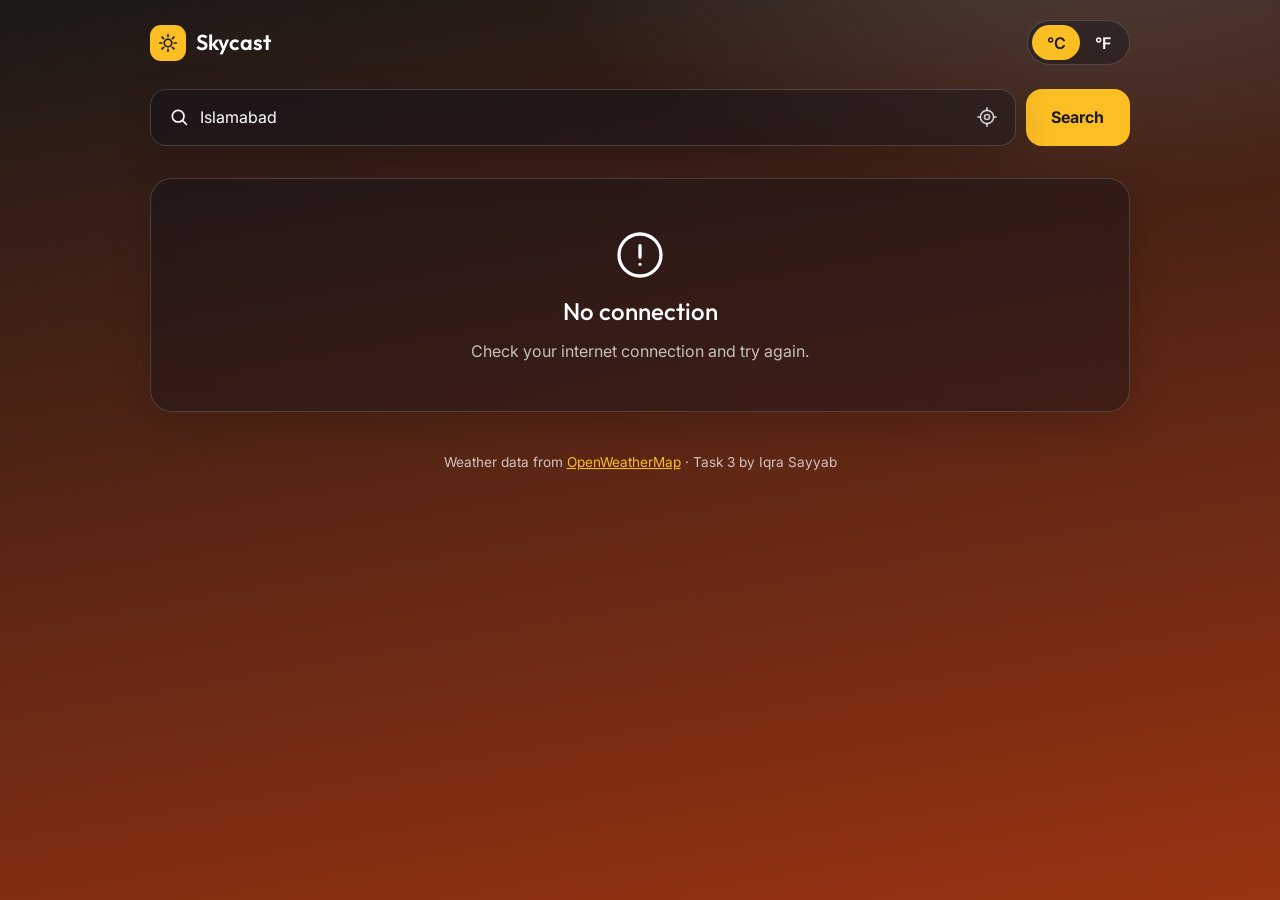
==== Task-3-Weather-App/index.html @ 6c13a427 "Add Task 3: Weather App" ====
<!DOCTYPE html>
<html lang="en">
<head>
  <meta charset="UTF-8" />
  <meta name="viewport" content="width=device-width, initial-scale=1.0" />
  <title>Skycast | Live Weather Forecast</title>
  <meta name="description" content="Search any city for live weather, humidity, wind, pressure and a 5-day forecast. Built with the Fetch API and OpenWeatherMap." />
  <meta name="theme-color" content="#1c1917" />
  <link rel="icon" href="data:image/svg+xml,%3Csvg xmlns='http://www.w3.org/2000/svg' viewBox='0 0 64 64'%3E%3Crect width='64' height='64' rx='16' fill='%23f59e0b'/%3E%3Ccircle cx='32' cy='32' r='11' fill='%231c1917'/%3E%3C/svg%3E" />
  <link rel="preconnect" href="https://fonts.googleapis.com" />
  <link rel="preconnect" href="https://fonts.gstatic.com" crossorigin />
  <link href="https://fonts.googleapis.com/css2?family=Inter:wght@400;500;600;700&family=Outfit:wght@300;500;600&display=swap" rel="stylesheet" />
  <link rel="stylesheet" href="css/style.css" />
</head>
<body data-sky="ember">
  <div class="page">
    <header class="topbar">
      <a class="brand" href="#" aria-label="Skycast home">
        <span class="brand-logo"><svg class="icon" viewBox="0 0 24 24" aria-hidden="true"><circle cx="12" cy="12" r="4.5"/><path d="M12 2v2.5M12 19.5V22M4.9 4.9l1.8 1.8M17.3 17.3l1.8 1.8M2 12h2.5M19.5 12H22M4.9 19.1l1.8-1.8M17.3 6.7l1.8-1.8"/></svg></span>
        Skycast
      </a>
      <div class="unit-toggle" role="group" aria-label="Temperature unit">
        <button type="button" data-unit="metric" aria-pressed="true">°C</button>
        <button type="button" data-unit="imperial" aria-pressed="false">°F</button>
      </div>
    </header>

    <form class="search" id="searchForm" role="search" novalidate>
      <div class="search-box glass">
        <svg class="icon" viewBox="0 0 24 24" aria-hidden="true"><circle cx="11" cy="11" r="7"/><path d="M21 21l-4.3-4.3"/></svg>
        <input type="search" id="cityInput" placeholder="Search for a city, e.g. Lahore" aria-label="City name" autocomplete="off" maxlength="60" />
        <button type="button" class="locate" id="locateBtn" aria-label="Use my location" title="Use my location">
          <svg class="icon" viewBox="0 0 24 24" aria-hidden="true"><circle cx="12" cy="12" r="3"/><circle cx="12" cy="12" r="8"/><path d="M12 1v3M12 20v3M1 12h3M20 12h3"/></svg>
        </button>
      </div>
      <button class="btn" type="submit">Search</button>
    </form>
    <p class="form-error" id="formError" role="alert"></p>
    <div class="recent" id="recent" hidden></div>

    <section class="status glass" id="status" aria-live="polite" hidden></section>

    <div id="weather" hidden>
      <section class="current glass" aria-label="Current weather">
        <div class="current-main">
          <h1 class="place"><span id="cityName"></span><small id="countryName"></small></h1>
          <p class="local-time" id="localTime"></p>
          <div class="temp-row"><span class="temp" id="temp">--</span><span class="temp-unit" id="tempUnit">°C</span></div>
          <p class="cond" id="condition"></p>
          <p class="hilo" id="hiLo"></p>
        </div>
        <div class="current-icon" id="currentIcon"></div>
      </section>

      <section class="metrics" id="metrics" aria-label="Weather details"></section>

      <section class="forecast" aria-labelledby="forecastTitle">
        <h2 id="forecastTitle">5-day forecast</h2>
        <div class="forecast-list" id="forecastList"></div>
      </section>
    </div>

    <footer class="site-footer">Weather data from <a href="https://openweathermap.org" target="_blank" rel="noopener noreferrer">OpenWeatherMap</a> · Task 3 by Iqra Sayyab</footer>
  </div>

  <script src="js/config.js"></script>
  <script src="js/script.js"></script>
</body>
</html>
---- Task-3-Weather-App/css/style.css ----
/* Skycast. Warm amber accent. The background changes with the weather. */
@property --g1 { syntax: "<color>"; inherits: true; initial-value: #1c1917; }
@property --g2 { syntax: "<color>"; inherits: true; initial-value: #9a3412; }

:root {
  --font-body: "Inter", system-ui, -apple-system, "Segoe UI", sans-serif;
  --font-num: "Outfit", "Inter", system-ui, sans-serif;
  --accent: #fbbf24; --accent-ink: #1c1917;
  --text: #fff; --muted: rgba(255, 255, 255, .72);
  --glass: rgba(10, 15, 25, .36); --glass-border: rgba(255, 255, 255, .16);
}
/* Sky colours: top is always dark enough for white text */
[data-sky="ember"]   { --g1: #1c1917; --g2: #9a3412; }
[data-sky="clear"]   { --g1: #b45309; --g2: #f59e0b; }
[data-sky="night"]   { --g1: #0b1020; --g2: #1f2a44; }
[data-sky="clouds"]  { --g1: #334155; --g2: #7b8ba1; }
[data-sky="rain"]    { --g1: #12293b; --g2: #3f7391; }
[data-sky="thunder"] { --g1: #18181b; --g2: #57575f; }
[data-sky="snow"]    { --g1: #3b4a63; --g2: #a3b3c9; }
[data-sky="mist"]    { --g1: #4f4a45; --g2: #a8a29e; }

*, *::before, *::after { box-sizing: border-box; }
body {
  margin: 0; min-height: 100vh; font-family: var(--font-body); color: var(--text); line-height: 1.5;
  background: radial-gradient(60rem 30rem at 85% -10%, rgba(255, 255, 255, .16), transparent 60%) no-repeat, linear-gradient(170deg, var(--g1), var(--g2)) fixed;
  transition: --g1 .9s ease, --g2 .9s ease;
}
h1, h2, p { margin: 0; }
button, input { font: inherit; color: inherit; }
button { cursor: pointer; }
a { color: var(--accent); }
:focus-visible { outline: 3px solid var(--accent); outline-offset: 2px; border-radius: 8px; }
.icon, .wx { fill: none; stroke: currentColor; stroke-linecap: round; stroke-linejoin: round; }
.icon { width: 20px; height: 20px; stroke-width: 2; flex: none; }
.wx { width: 100%; height: 100%; stroke-width: 1.4; }

.page { width: min(100% - 2rem, 980px); margin: 0 auto; padding: 1.25rem 0 2.5rem; }
.glass { background: var(--glass); backdrop-filter: blur(14px); -webkit-backdrop-filter: blur(14px); border: 1px solid var(--glass-border); border-radius: 22px; box-shadow: 0 12px 40px rgba(0, 0, 0, .18); }

/* Top bar */
.topbar { display: flex; justify-content: space-between; align-items: center; gap: 1rem; }
.brand { display: flex; align-items: center; gap: .6rem; font-family: var(--font-num); font-weight: 600; font-size: 1.35rem; color: #fff; text-decoration: none; }
.brand-logo { width: 36px; height: 36px; display: grid; place-items: center; border-radius: 11px; background: var(--accent); color: var(--accent-ink); }
.unit-toggle { display: flex; padding: 4px; border-radius: 999px; background: var(--glass); border: 1px solid var(--glass-border); }
.unit-toggle button { border: 0; background: transparent; padding: .35rem .9rem; border-radius: 999px; font-weight: 600; transition: background-color .2s, color .2s; }
.unit-toggle button[aria-pressed="true"] { background: var(--accent); color: var(--accent-ink); }

/* Search */
.search { display: flex; gap: .6rem; margin-top: 1.5rem; }
.search-box { flex: 1; display: flex; align-items: center; gap: .7rem; padding: 0 .5rem 0 1.1rem; border-radius: 16px; transition: border-color .2s, box-shadow .2s; }
.search-box:focus-within { border-color: var(--accent); box-shadow: 0 0 0 3px rgba(251, 191, 36, .25); }
.search-box input { flex: 1; min-width: 0; padding: .95rem 0; background: transparent; border: 0; outline: 0; }
.search-box input::placeholder { color: var(--muted); }
.locate { width: 40px; height: 40px; display: grid; place-items: center; background: transparent; border: 0; border-radius: 12px; color: var(--muted); transition: background-color .2s, color .2s; }
.locate:hover { background: rgba(255, 255, 255, .12); color: #fff; }
.btn { padding: 0 1.6rem; border: 0; border-radius: 16px; background: var(--accent); color: var(--accent-ink); font-weight: 700; transition: transform .15s, filter .2s; }
.btn:hover { filter: brightness(1.08); } .btn:active { transform: translateY(1px); }
.form-error { margin-top: .6rem; padding-left: .4rem; font-size: .9rem; font-weight: 600; color: #fde68a; }
.form-error:empty { display: none; }
.recent { display: flex; flex-wrap: wrap; gap: .5rem; margin-top: .8rem; }
.recent button { padding: .3rem .85rem; font-size: .85rem; font-weight: 500; border-radius: 999px; background: rgba(255, 255, 255, .12); border: 1px solid var(--glass-border); transition: background-color .2s; }
.recent button:hover { background: rgba(255, 255, 255, .22); }

/* Status: loading, errors, setup */
.status { margin-top: 1.25rem; padding: 3rem 1.5rem; display: flex; flex-direction: column; align-items: center; gap: .6rem; text-align: center; }
.status .wx { width: 56px; height: 56px; }
.status-title { font-family: var(--font-num); font-size: 1.5rem; font-weight: 500; }
.status-text { max-width: 46ch; color: var(--muted); }
.spinner { width: 46px; height: 46px; border-radius: 50%; border: 4px solid rgba(255, 255, 255, .22); border-top-color: var(--accent); animation: spin .8s linear infinite; }
@keyframes spin { to { transform: rotate(360deg); } }

/* Current weather */
#weather { animation: fade .5s ease; }
@keyframes fade { from { opacity: 0; transform: translateY(10px); } to { opacity: 1; transform: none; } }
.current { margin-top: 1.25rem; padding: 1.75rem 2rem; display: flex; justify-content: space-between; align-items: center; gap: 1rem; flex-wrap: wrap; }
.place { font-size: 1.6rem; font-weight: 600; line-height: 1.2; }
.place small { font-size: 1.1rem; font-weight: 500; color: var(--muted); }
.local-time { margin-top: .15rem; color: var(--muted); font-size: .95rem; }
.temp-row { display: flex; align-items: flex-start; margin-top: .6rem; }
.temp { font-family: var(--font-num); font-weight: 300; font-size: clamp(4.5rem, 15vw, 7.5rem); line-height: 1; letter-spacing: -.03em; }
.temp-unit { margin-top: .6rem; font-family: var(--font-num); font-size: 1.8rem; font-weight: 300; color: var(--muted); }
.cond { font-size: 1.25rem; font-weight: 600; text-transform: capitalize; }
.hilo { margin-top: .15rem; color: var(--muted); }
.current-icon { width: clamp(110px, 24vw, 190px); aspect-ratio: 1; flex: none; margin-inline: auto; }
.current-icon .wx { stroke-width: 1; filter: drop-shadow(0 6px 18px rgba(0, 0, 0, .25)); }
.ico-sun { color: #fde68a; }

/* Detail tiles */
.metrics { display: flex; flex-wrap: wrap; gap: 1rem; margin-top: 1rem; }
.metric { flex: 1 1 200px; padding: 1.1rem 1.25rem; display: flex; flex-direction: column; gap: .15rem; border-radius: 18px; }
.metric-label { display: flex; align-items: center; gap: .5rem; font-size: .8rem; font-weight: 600; letter-spacing: .06em; text-transform: uppercase; color: var(--muted); }
.metric-label .icon { width: 17px; height: 17px; color: var(--accent); }
.metric strong { font-family: var(--font-num); font-size: 1.7rem; font-weight: 500; line-height: 1.3; }
.metric small { color: var(--muted); font-size: .85rem; }

/* 5-day forecast */
.forecast { margin-top: 1.75rem; }
.forecast h2 { font-family: var(--font-num); font-size: 1.3rem; font-weight: 500; margin-bottom: .8rem; }
.forecast-list { display: flex; gap: .8rem; overflow-x: auto; padding-bottom: .5rem; scroll-snap-type: x mandatory; }
.day { flex: 1 0 140px; scroll-snap-align: start; padding: 1.1rem .9rem; display: flex; flex-direction: column; align-items: center; gap: .15rem; text-align: center; border-radius: 18px; transition: transform .2s, background-color .2s; }
.day:hover { transform: translateY(-4px); background: rgba(10, 15, 25, .5); }
.day-name { font-weight: 700; } .day-date { font-size: .8rem; color: var(--muted); }
.day-icon { width: 54px; height: 54px; margin: .5rem 0 .2rem; }
.day-desc { font-size: .82rem; color: var(--muted); text-transform: capitalize; min-height: 2.5em; }
.day-temps { margin-top: .3rem; font-family: var(--font-num); font-size: 1.2rem; font-weight: 500; }
.day-temps span { color: var(--muted); font-weight: 300; }
.day-rain { font-size: .8rem; color: #fde68a; min-height: 1.3em; }

.site-footer { margin-top: 2.5rem; text-align: center; font-size: .85rem; color: var(--muted); }

@media (max-width: 560px) {
  .search { flex-wrap: wrap; } .btn { flex: 1; padding: .85rem; }
  .current { padding: 1.4rem 1.25rem; }
  .current-main { flex: 1 1 100%; order: 2; } .current-icon { order: 1; }
}
@media (prefers-reduced-motion: reduce) { *, *::before, *::after { animation: none !important; transition: none !important; } }
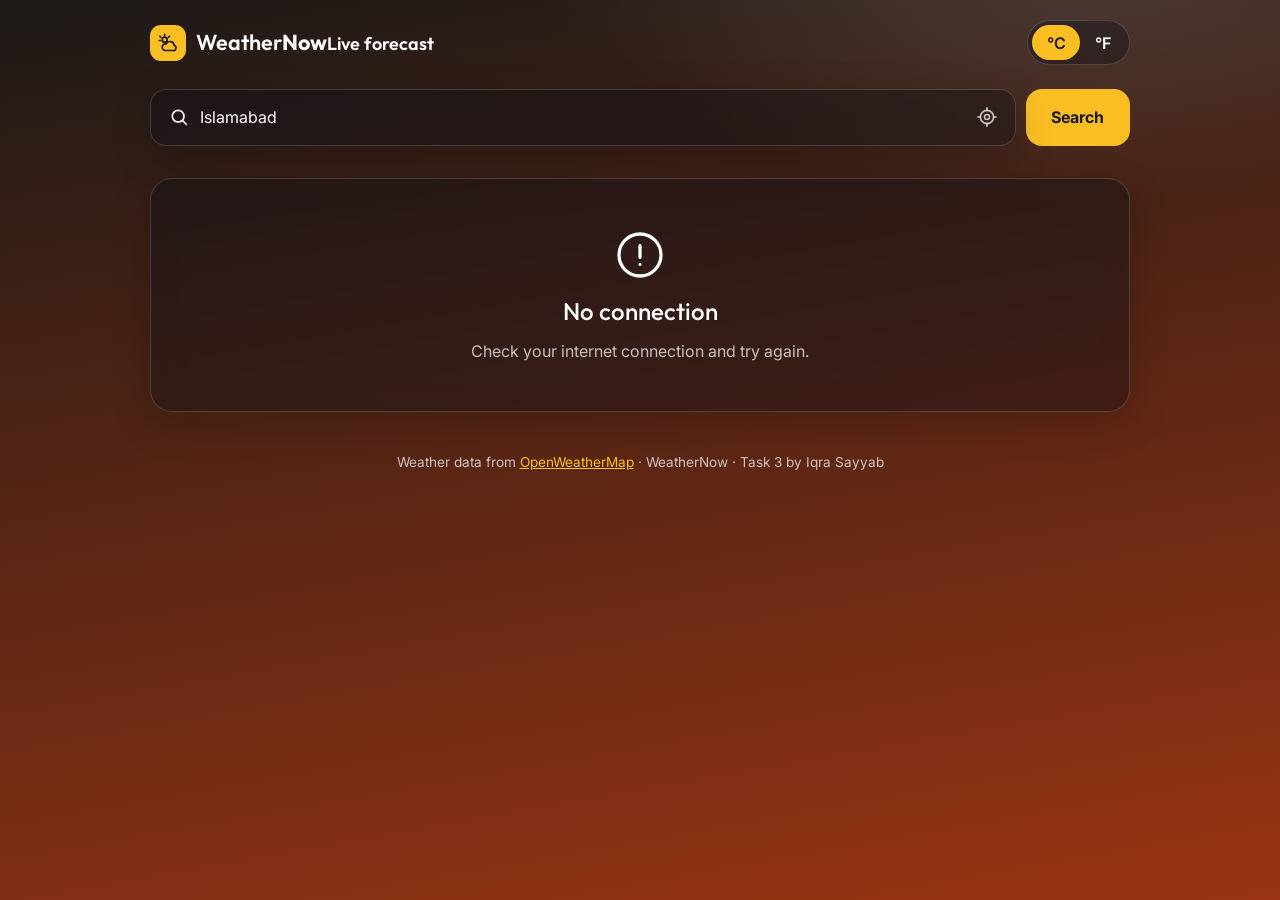
==== commit 28027470: "Add Task 3: Weather App" ====
--- a/Task-3-Weather-App/index.html
+++ b/Task-3-Weather-App/index.html
@@ -3,7 +3,7 @@
 <head>
   <meta charset="UTF-8" />
   <meta name="viewport" content="width=device-width, initial-scale=1.0" />
-  <title>Skycast | Live Weather Forecast</title>
+  <title>WeatherNow | Live Weather Forecast</title>
   <meta name="description" content="Search any city for live weather, humidity, wind, pressure and a 5-day forecast. Built with the Fetch API and OpenWeatherMap." />
   <meta name="theme-color" content="#1c1917" />
   <link rel="icon" href="data:image/svg+xml,%3Csvg xmlns='http://www.w3.org/2000/svg' viewBox='0 0 64 64'%3E%3Crect width='64' height='64' rx='16' fill='%23f59e0b'/%3E%3Ccircle cx='32' cy='32' r='11' fill='%231c1917'/%3E%3C/svg%3E" />
@@ -15,9 +15,9 @@
 <body data-sky="ember">
   <div class="page">
     <header class="topbar">
-      <a class="brand" href="#" aria-label="Skycast home">
-        <span class="brand-logo"><svg class="icon" viewBox="0 0 24 24" aria-hidden="true"><circle cx="12" cy="12" r="4.5"/><path d="M12 2v2.5M12 19.5V22M4.9 4.9l1.8 1.8M17.3 17.3l1.8 1.8M2 12h2.5M19.5 12H22M4.9 19.1l1.8-1.8M17.3 6.7l1.8-1.8"/></svg></span>
-        Skycast
+      <a class="brand" href="#" aria-label="WeatherNow home">
+        <span class="brand-logo"><svg class="icon" viewBox="0 0 24 24" aria-hidden="true"><circle cx="8" cy="8" r="3"/><path d="M8 1.5V3M2.2 4l1.1 1.1M1.5 9H3M13.8 4l-1.1 1.1"/><path d="M17.5 21H9a4 4 0 1 1 .9-7.9A5 5 0 0 1 19.4 15 3 3 0 0 1 17.5 21z"/></svg></span>
+        <span class="brand-text"><span class="brand-name">Weather<b>Now</b></span><small>Live forecast</small></span>
       </a>
       <div class="unit-toggle" role="group" aria-label="Temperature unit">
         <button type="button" data-unit="metric" aria-pressed="true">°C</button>
@@ -28,7 +28,7 @@
     <form class="search" id="searchForm" role="search" novalidate>
       <div class="search-box glass">
         <svg class="icon" viewBox="0 0 24 24" aria-hidden="true"><circle cx="11" cy="11" r="7"/><path d="M21 21l-4.3-4.3"/></svg>
-        <input type="search" id="cityInput" placeholder="Search for a city, e.g. Lahore" aria-label="City name" autocomplete="off" maxlength="60" />
+        <input type="search" id="cityInput" placeholder="Search city, e.g. Lahore or London" aria-label="City name" autocomplete="off" maxlength="60" />
         <button type="button" class="locate" id="locateBtn" aria-label="Use my location" title="Use my location">
           <svg class="icon" viewBox="0 0 24 24" aria-hidden="true"><circle cx="12" cy="12" r="3"/><circle cx="12" cy="12" r="8"/><path d="M12 1v3M12 20v3M1 12h3M20 12h3"/></svg>
         </button>
@@ -41,6 +41,7 @@
     <section class="status glass" id="status" aria-live="polite" hidden></section>
 
     <div id="weather" hidden>
+      <div class="dashboard">
       <section class="current glass" aria-label="Current weather">
         <div class="current-main">
           <h1 class="place"><span id="cityName"></span><small id="countryName"></small></h1>
@@ -53,6 +54,12 @@
       </section>
 
       <section class="metrics" id="metrics" aria-label="Weather details"></section>
+      </div>
+
+      <section class="hourly" aria-labelledby="hourlyTitle">
+        <h2 id="hourlyTitle">Next 24 hours</h2>
+        <div class="hourly-list glass" id="hourlyList"></div>
+      </section>
 
       <section class="forecast" aria-labelledby="forecastTitle">
         <h2 id="forecastTitle">5-day forecast</h2>
@@ -60,7 +67,7 @@
       </section>
     </div>
 
-    <footer class="site-footer">Weather data from <a href="https://openweathermap.org" target="_blank" rel="noopener noreferrer">OpenWeatherMap</a> · Task 3 by Iqra Sayyab</footer>
+    <footer class="site-footer">Weather data from <a href="https://openweathermap.org" target="_blank" rel="noopener noreferrer">OpenWeatherMap</a> · WeatherNow · Task 3 by Iqra Sayyab</footer>
   </div>
 
   <script src="js/config.js"></script>
